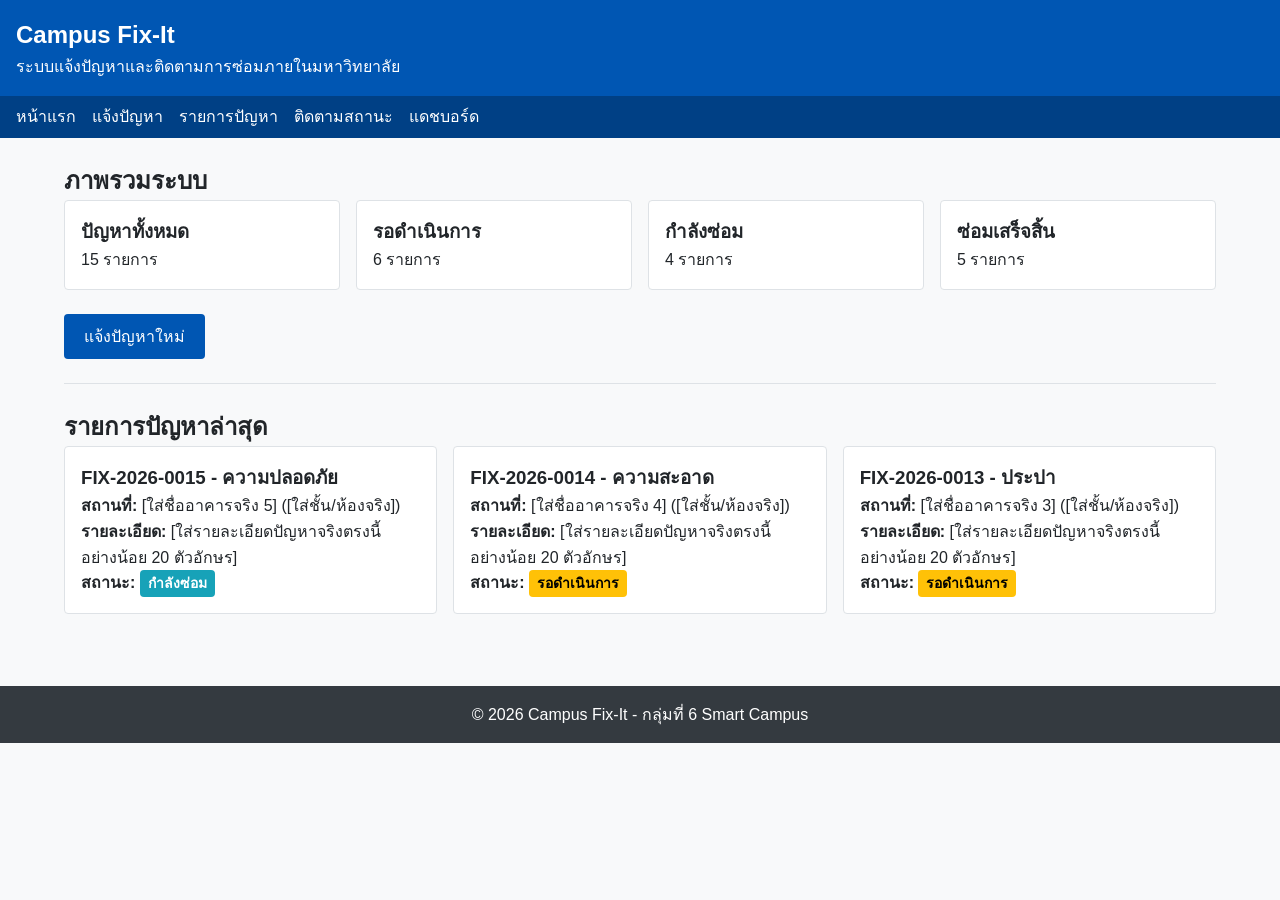
==== index.html @ 0b8896b3 "fix: remove Reporting & Tracking folder and adjust file structure" ====
<!DOCTYPE html>
<html lang="th">
<head>
  <meta charset="UTF-8">
  <meta name="viewport" content="width=device-width, initial-scale=1.0">
  <title>ระบบแจ้งปัญหาและติดตามการซ่อม - Campus Fix-It</title>
  <link rel="stylesheet" href="css/style.css">
</head>
<body>

  <header>
    <h1>Campus Fix-It</h1>
    <p>ระบบแจ้งปัญหาและติดตามการซ่อมภายในมหาวิทยาลัย</p>
  </header>

  <nav>
    <ul>
      <li><a href="index.html">หน้าแรก</a></li>
      <li><a href="report.html">แจ้งปัญหา</a></li>
      <li><a href="issues.html">รายการปัญหา</a></li>
      <li><a href="track.html">ติดตามสถานะ</a></li>
      <li><a href="dashboard.html">แดชบอร์ด</a></li>
    </ul>
  </nav>

  <main>
    <section>
      <h2>ภาพรวมระบบ</h2>
      <div class="grid-container">
        <div class="card">
          <h3>ปัญหาทั้งหมด</h3>
          <p id="total-issues-count">0</p>
        </div>
        <div class="card">
          <h3>รอดำเนินการ</h3>
          <p id="pending-issues-count">0</p>
        </div>
        <div class="card">
          <h3>กำลังซ่อม</h3>
          <p id="progress-issues-count">0</p>
        </div>
        <div class="card">
          <h3>ซ่อมเสร็จสิ้น</h3>
          <p id="done-issues-count">0</p>
        </div>
      </div>
      <div>
        <a href="report.html" class="btn-primary">แจ้งปัญหาใหม่</a>
      </div>
    </section>

    <hr style="margin: 24px 0; border: 0; border-top: 1px solid var(--border-color);">

    <section>
      <h2>รายการปัญหาล่าสุด</h2>
      <div id="latest-issues-list" class="grid-container">
        <!-- รายการปัญหาจะถูกโหลดเข้าด้วย JavaScript -->
      </div>
    </section>
  </main>

  <footer>
    <p>&copy; 2026 Campus Fix-It - กลุ่มที่ 6 Smart Campus</p>
  </footer>

  <script src="js/main.js"></script>
  <script>
    // ดึงข้อมูลและสร้าง UI หน้าแรก
    document.addEventListener('DOMContentLoaded', async function() {
      const issues = await getIssuesData();

      // สรุปสถิติ
      const total = issues.length;
      const pending = issues.filter(i => i.status === 'รอดำเนินการ').length;
      const progress = issues.filter(i => i.status === 'กำลังซ่อม').length;
      const done = issues.filter(i => i.status === 'เสร็จสิ้น').length;

      document.getElementById('total-issues-count').innerText = total + ' รายการ';
      document.getElementById('pending-issues-count').innerText = pending + ' รายการ';
      document.getElementById('progress-issues-count').innerText = progress + ' รายการ';
      document.getElementById('done-issues-count').innerText = done + ' รายการ';

      // แสดงปัญหา 3 รายการล่าสุด
      const latestList = document.getElementById('latest-issues-list');
      const sortedIssues = [...issues].sort((a, b) => new Date(b.reportedAt) - new Date(a.reportedAt));
      const top3 = sortedIssues.slice(0, 3);

      latestList.innerHTML = '';
      top3.forEach(issue => {
        const item = document.createElement('div');
        item.className = 'card';
        item.innerHTML = `
          <h3>${issue.id} - ${issue.category}</h3>
          <p><strong>สถานที่:</strong> ${issue.building} (${issue.room})</p>
          <p><strong>รายละเอียด:</strong> ${issue.detail}</p>
          <p><strong>สถานะ:</strong> <span class="status-tag ${getStatusClass(issue.status)}">${issue.status}</span></p>
        `;
        latestList.appendChild(item);
      });
    });
  </script>
</body>
</html>
---- css/style.css ----
/* กำหนดค่าตัวแปรหลักสำหรับทั้งระบบ */
:root {
  --primary-color: #0056b3;
  --secondary-color: #6c757d;
  --bg-color: #f8f9fa;
  --text-color: #212529;
  --white: #ffffff;
  --border-color: #dee2e6;
  --status-pending: #ffc107;
  --status-progress: #17a2b8;
  --status-done: #28a745;
  --font-main: Arial, sans-serif;
  --spacing-sm: 8px;
  --spacing-md: 16px;
  --spacing-lg: 24px;
}

* {
  box-sizing: border-box;
  margin: 0;
  padding: 0;
}

body {
  font-family: var(--font-main);
  background-color: var(--bg-color);
  color: var(--text-color);
  line-height: 1.6;
}

/* Layout Structure */
header {
  background-color: var(--primary-color);
  color: var(--white);
  padding: var(--spacing-md);
}

header h1 {
  font-size: 24px;
}

nav {
  background-color: #004085;
  padding: var(--spacing-sm) var(--spacing-md);
}

nav ul {
  list-style: none;
  display: flex;
  gap: var(--spacing-md);
}

nav a {
  color: var(--white);
  text-decoration: none;
  font-size: 16px;
}

nav a:hover,
nav a:focus-visible {
  text-decoration: underline;
  outline: 2px solid var(--white);
}

main {
  max-width: 1200px;
  margin: 0 auto;
  padding: var(--spacing-lg);
}

footer {
  background-color: #343a40;
  color: var(--white);
  text-align: center;
  padding: var(--spacing-md);
  margin-top: var(--spacing-lg);
}

/* Base Utility Classes */
.grid-container {
  display: grid;
  grid-template-columns: repeat(auto-fit, minmax(250px, 1fr));
  gap: var(--spacing-md);
  margin-bottom: var(--spacing-lg);
}

.card {
  background: var(--white);
  border: 1px solid var(--border-color);
  padding: var(--spacing-md);
  border-radius: 4px;
}

.btn-primary {
  display: inline-block;
  background-color: var(--primary-color);
  color: var(--white);
  padding: 10px 20px;
  text-decoration: none;
  border-radius: 4px;
  border: none;
  cursor: pointer;
}

.btn-primary:hover {
  background-color: #004085;
}

.status-tag {
  display: inline-block;
  padding: 2px 8px;
  border-radius: 4px;
  font-size: 14px;
  font-weight: bold;
}

.status-pending { background-color: var(--status-pending); color: #000; }
.status-progress { background-color: var(--status-progress); color: #fff; }
.status-done { background-color: var(--status-done); color: #fff; }
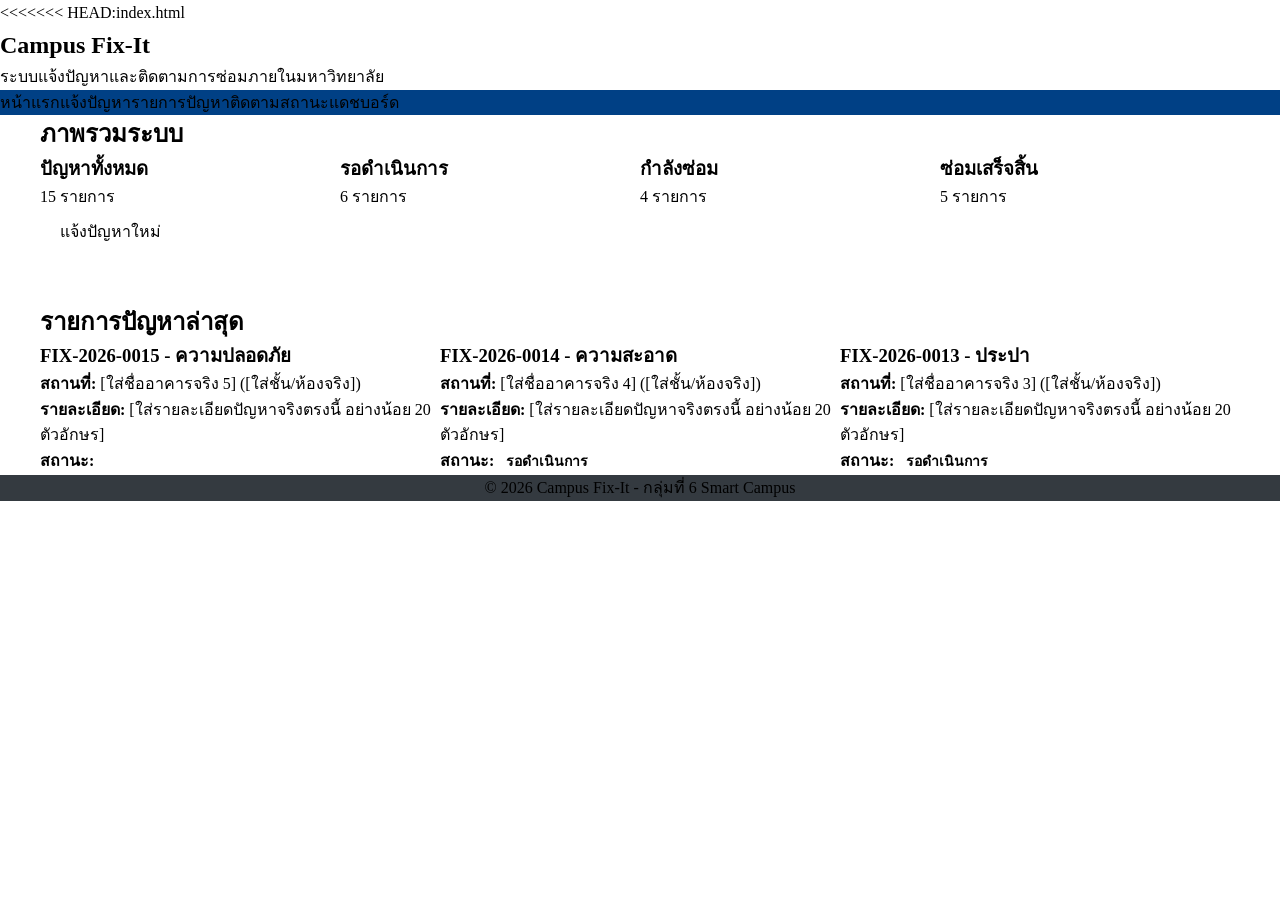
==== commit d41de1d3: "fix: resolve merge conflicts and update file paths" ====
--- a/index.html
+++ b/index.html
@@ -1,3 +1,4 @@
+<<<<<<< HEAD:index.html
 <!DOCTYPE html>
 <html lang="th">
 <head>
--- a/css/style.css
+++ b/css/style.css
@@ -1,3 +1,4 @@
+<<<<<<< HEAD:css/style.css
 /* กำหนดค่าตัวแปรหลักสำหรับทั้งระบบ */
 :root {
   --primary-color: #0056b3;
@@ -116,4 +117,131 @@
 
 .status-pending { background-color: var(--status-pending); color: #000; }
 .status-progress { background-color: var(--status-progress); color: #fff; }
+=======
+/* กำหนดค่าตัวแปรหลักสำหรับทั้งระบบ */
+:root {
+  --primary-color: #0056b3;
+  --secondary-color: #6c757d;
+  --bg-color: #f8f9fa;
+  --text-color: #212529;
+  --white: #ffffff;
+  --border-color: #dee2e6;
+  --status-pending: #ffc107;
+  --status-progress: #17a2b8;
+  --status-done: #28a745;
+  --font-main: Arial, sans-serif;
+  --spacing-sm: 8px;
+  --spacing-md: 16px;
+  --spacing-lg: 24px;
+}
+
+* {
+  box-sizing: border-box;
+  margin: 0;
+  padding: 0;
+}
+
+body {
+  font-family: var(--font-main);
+  background-color: var(--bg-color);
+  color: var(--text-color);
+  line-height: 1.6;
+}
+
+/* Layout Structure */
+header {
+  background-color: var(--primary-color);
+  color: var(--white);
+  padding: var(--spacing-md);
+}
+
+header h1 {
+  font-size: 24px;
+}
+
+nav {
+  background-color: #004085;
+  padding: var(--spacing-sm) var(--spacing-md);
+}
+
+nav ul {
+  list-style: none;
+  display: flex;
+  gap: var(--spacing-md);
+}
+
+nav a {
+  color: var(--white);
+  text-decoration: none;
+  font-size: 16px;
+}
+
+nav a:hover,
+nav a:focus-visible {
+  text-decoration: underline;
+  outline: 2px solid var(--white);
+}
+
+main {
+  max-width: 1200px;
+  margin: 0 auto;
+  padding: var(--spacing-lg);
+}
+
+footer {
+  background-color: #343a40;
+  color: var(--white);
+  text-align: center;
+  padding: var(--spacing-md);
+  margin-top: var(--spacing-lg);
+}
+
+/* Base Utility Classes */
+.grid-container {
+  display: grid;
+  grid-template-columns: repeat(auto-fit, minmax(250px, 1fr));
+  gap: var(--spacing-md);
+  margin-bottom: var(--spacing-lg);
+}
+
+.card {
+  background: var(--white);
+  border: 1px solid var(--border-color);
+  padding: var(--spacing-md);
+  border-radius: 4px;
+}
+
+.btn-primary {
+  display: inline-block;
+  background-color: var(--primary-color);
+  color: var(--white);
+  padding: 10px 20px;
+  text-decoration: none;
+  border-radius: 4px;
+  border: none;
+  cursor: pointer;
+}
+
+.btn-primary:hover {
+  background-color: #004085;
+}
+
+.status-tag {
+  display: inline-block;
+  padding: 2px 8px;
+  border-radius: 4px;
+  font-size: 14px;
+  font-weight: bold;
+}
+
+/* เส้นคั่นตกแต่ง (ทดแทน inline style) */
+.divider {
+  margin: 24px 0;
+  border: 0;
+  border-top: 1px solid var(--border-color);
+}
+
+.status-pending { background-color: var(--status-pending); color: #000; }
+.status-progress { background-color: var(--status-progress); color: #fff; }
+>>>>>>> 1bac75a3489a13c4c466551588de25ee67f4666c:Core System & Index/css/style.css
 .status-done { background-color: var(--status-done); color: #fff; }
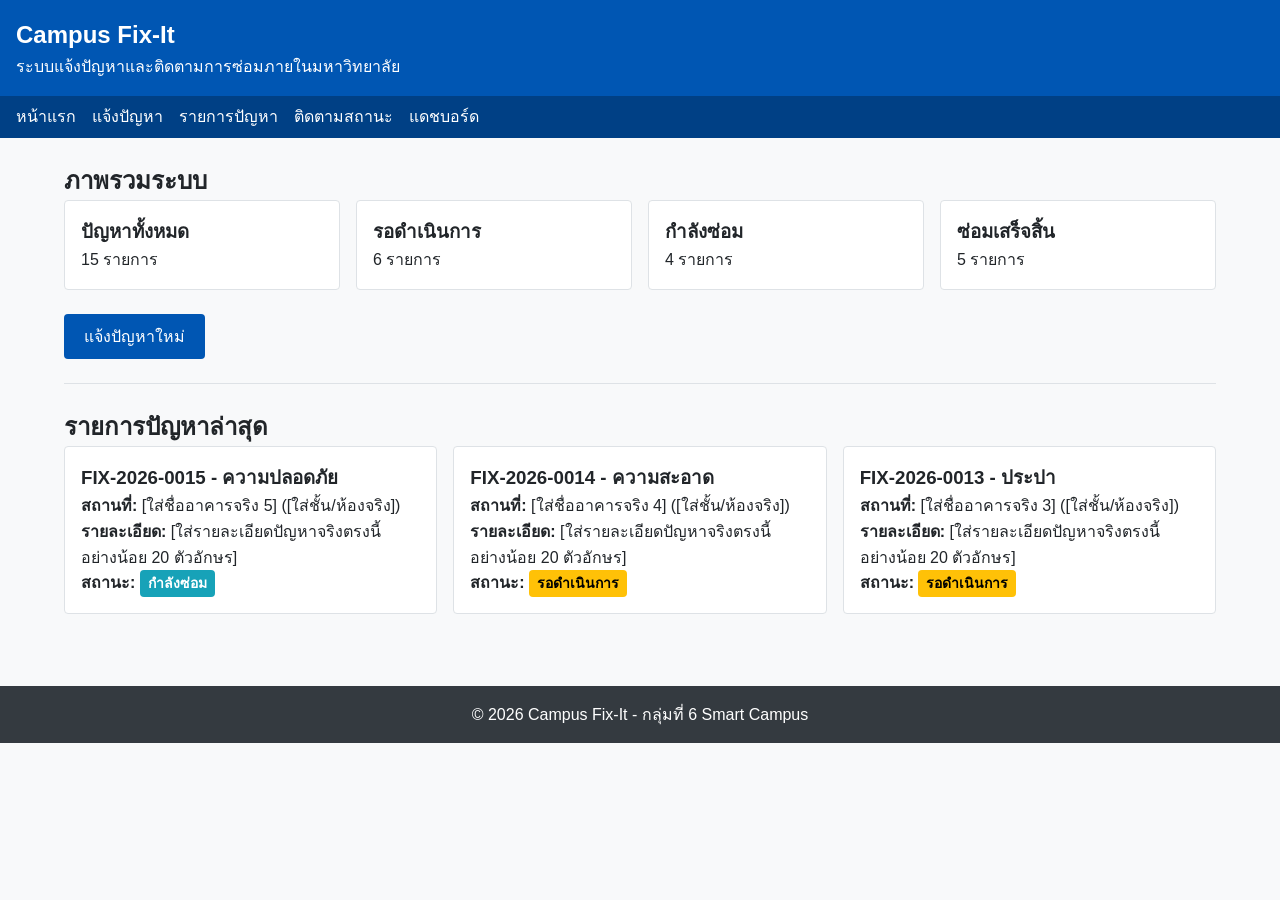
==== commit d7464ea6: "feat: update latest changes" ====
--- a/index.html
+++ b/index.html
@@ -1,4 +1,3 @@
-<<<<<<< HEAD:index.html
 <!DOCTYPE html>
 <html lang="th">
 <head>
@@ -50,7 +49,7 @@
       </div>
     </section>
 
-    <hr style="margin: 24px 0; border: 0; border-top: 1px solid var(--border-color);">
+    <hr class="divider">
 
     <section>
       <h2>รายการปัญหาล่าสุด</h2>
@@ -88,7 +87,8 @@
 
       latestList.innerHTML = '';
       top3.forEach(issue => {
-        const item = document.createElement('div');
+        // เปลี่ยนใช้ semantic element <article> ให้ตรงตามข้อกำหนด T1
+        const item = document.createElement('article');
         item.className = 'card';
         item.innerHTML = `
           <h3>${issue.id} - ${issue.category}</h3>
--- a/css/style.css
+++ b/css/style.css
@@ -1,4 +1,3 @@
-<<<<<<< HEAD:css/style.css
 /* กำหนดค่าตัวแปรหลักสำหรับทั้งระบบ */
 :root {
   --primary-color: #0056b3;
@@ -115,126 +114,6 @@
   font-weight: bold;
 }
 
-.status-pending { background-color: var(--status-pending); color: #000; }
-.status-progress { background-color: var(--status-progress); color: #fff; }
-=======
-/* กำหนดค่าตัวแปรหลักสำหรับทั้งระบบ */
-:root {
-  --primary-color: #0056b3;
-  --secondary-color: #6c757d;
-  --bg-color: #f8f9fa;
-  --text-color: #212529;
-  --white: #ffffff;
-  --border-color: #dee2e6;
-  --status-pending: #ffc107;
-  --status-progress: #17a2b8;
-  --status-done: #28a745;
-  --font-main: Arial, sans-serif;
-  --spacing-sm: 8px;
-  --spacing-md: 16px;
-  --spacing-lg: 24px;
-}
-
-* {
-  box-sizing: border-box;
-  margin: 0;
-  padding: 0;
-}
-
-body {
-  font-family: var(--font-main);
-  background-color: var(--bg-color);
-  color: var(--text-color);
-  line-height: 1.6;
-}
-
-/* Layout Structure */
-header {
-  background-color: var(--primary-color);
-  color: var(--white);
-  padding: var(--spacing-md);
-}
-
-header h1 {
-  font-size: 24px;
-}
-
-nav {
-  background-color: #004085;
-  padding: var(--spacing-sm) var(--spacing-md);
-}
-
-nav ul {
-  list-style: none;
-  display: flex;
-  gap: var(--spacing-md);
-}
-
-nav a {
-  color: var(--white);
-  text-decoration: none;
-  font-size: 16px;
-}
-
-nav a:hover,
-nav a:focus-visible {
-  text-decoration: underline;
-  outline: 2px solid var(--white);
-}
-
-main {
-  max-width: 1200px;
-  margin: 0 auto;
-  padding: var(--spacing-lg);
-}
-
-footer {
-  background-color: #343a40;
-  color: var(--white);
-  text-align: center;
-  padding: var(--spacing-md);
-  margin-top: var(--spacing-lg);
-}
-
-/* Base Utility Classes */
-.grid-container {
-  display: grid;
-  grid-template-columns: repeat(auto-fit, minmax(250px, 1fr));
-  gap: var(--spacing-md);
-  margin-bottom: var(--spacing-lg);
-}
-
-.card {
-  background: var(--white);
-  border: 1px solid var(--border-color);
-  padding: var(--spacing-md);
-  border-radius: 4px;
-}
-
-.btn-primary {
-  display: inline-block;
-  background-color: var(--primary-color);
-  color: var(--white);
-  padding: 10px 20px;
-  text-decoration: none;
-  border-radius: 4px;
-  border: none;
-  cursor: pointer;
-}
-
-.btn-primary:hover {
-  background-color: #004085;
-}
-
-.status-tag {
-  display: inline-block;
-  padding: 2px 8px;
-  border-radius: 4px;
-  font-size: 14px;
-  font-weight: bold;
-}
-
-/* เส้นคั่นตกแต่ง (ทดแทน inline style) */
 .divider {
   margin: 24px 0;
   border: 0;
@@ -243,5 +122,4 @@
 
 .status-pending { background-color: var(--status-pending); color: #000; }
 .status-progress { background-color: var(--status-progress); color: #fff; }
->>>>>>> 1bac75a3489a13c4c466551588de25ee67f4666c:Core System & Index/css/style.css
 .status-done { background-color: var(--status-done); color: #fff; }
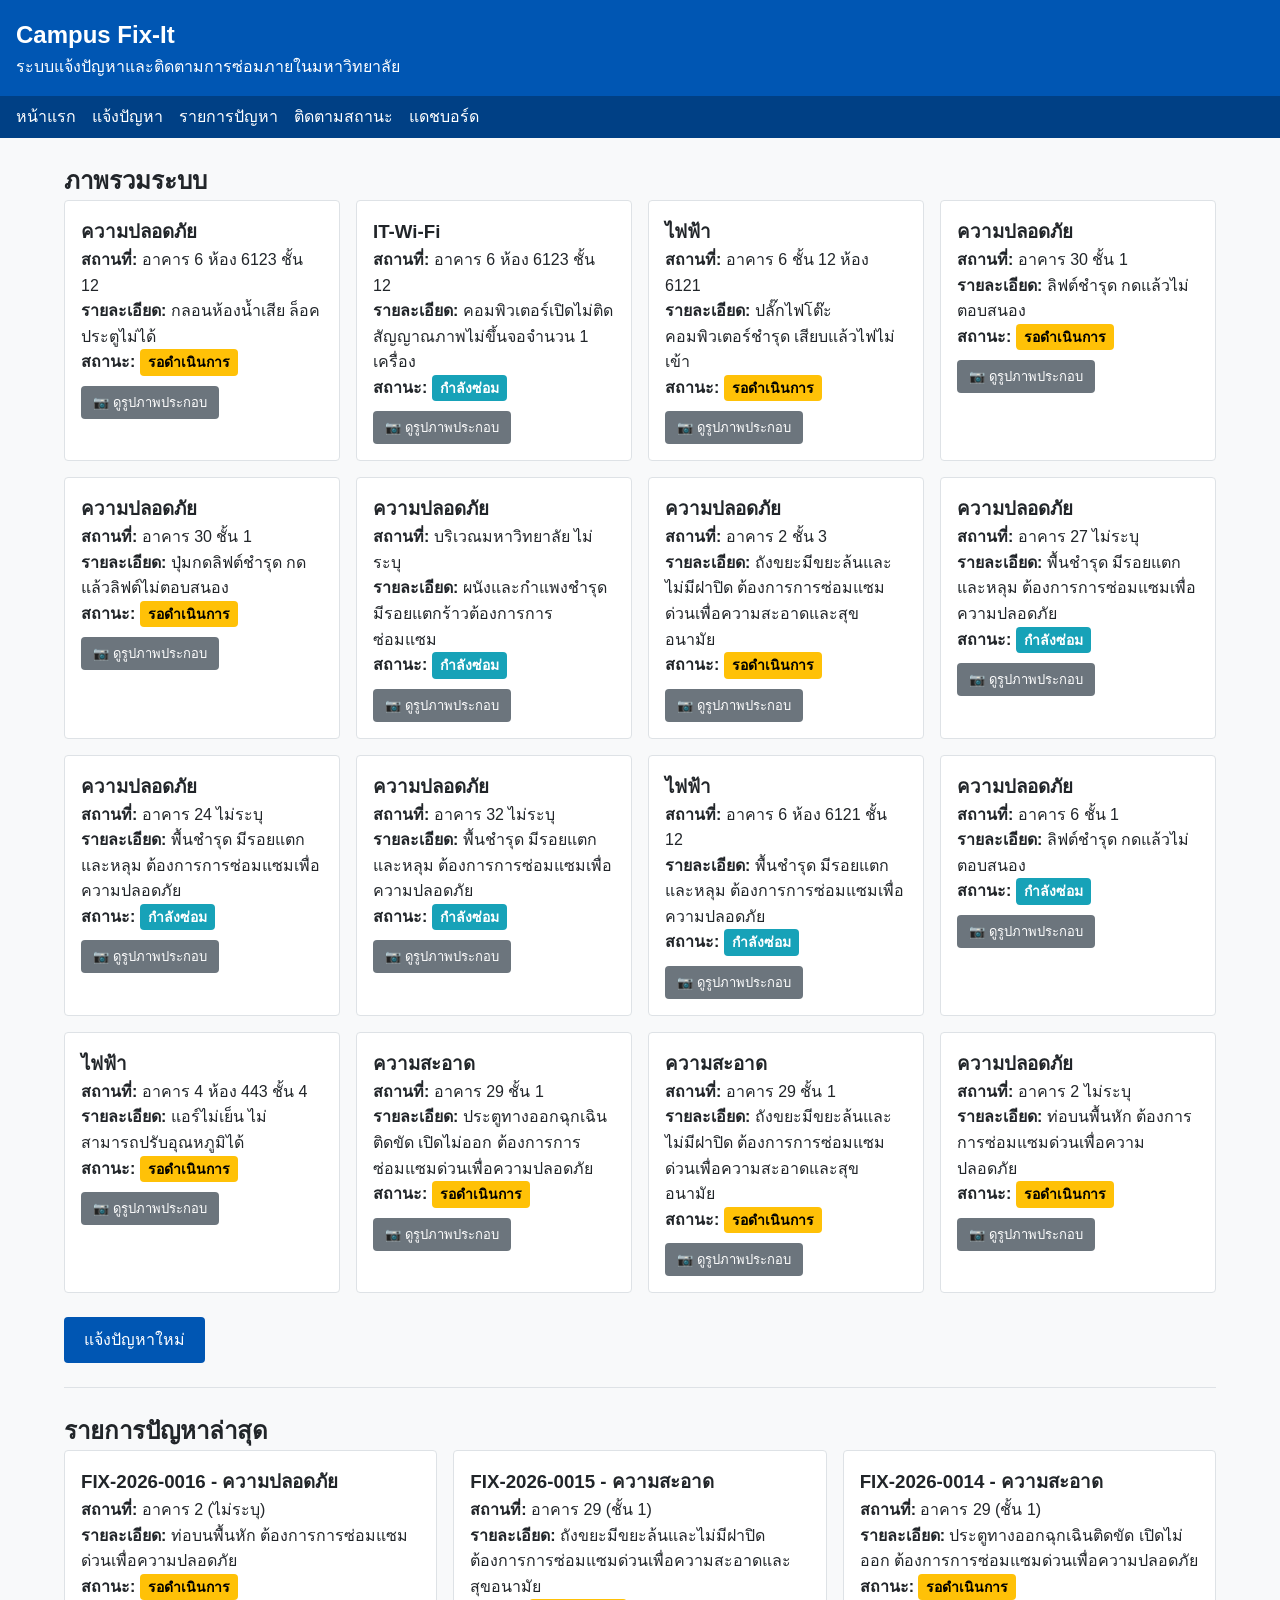
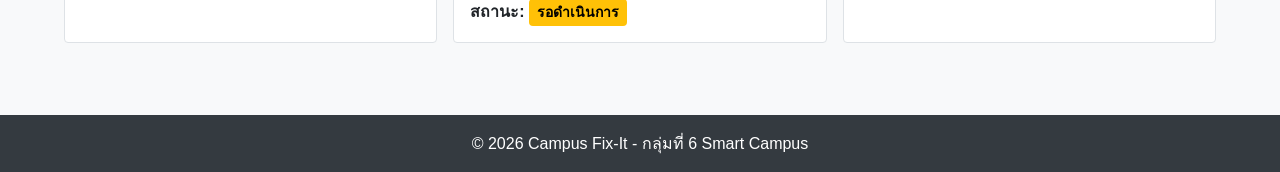
==== commit c7ed5cf3: "feat: edit index.html" ====
--- a/index.html
+++ b/index.html
@@ -75,10 +75,19 @@
       const progress = issues.filter(i => i.status === 'กำลังซ่อม').length;
       const done = issues.filter(i => i.status === 'เสร็จสิ้น').length;
 
-      document.getElementById('total-issues-count').innerText = total + ' รายการ';
-      document.getElementById('pending-issues-count').innerText = pending + ' รายการ';
-      document.getElementById('progress-issues-count').innerText = progress + ' รายการ';
-      document.getElementById('done-issues-count').innerText = done + ' รายการ';
+      // ใส่ if เพื่อเช็กก่อนว่ามี ID นี้ในหน้าเว็บหรือไม่ ป้องกัน Error
+      if (document.getElementById('total-issues-count')) {
+          document.getElementById('total-issues-count').innerText = total + ' รายการ';
+      }
+      if (document.getElementById('pending-issues-count')) {
+          document.getElementById('pending-issues-count').innerText = pending + ' รายการ';
+      }
+      if (document.getElementById('progress-issues-count')) {
+          document.getElementById('progress-issues-count').innerText = progress + ' รายการ';
+      }
+      if (document.getElementById('done-issues-count')) {
+          document.getElementById('done-issues-count').innerText = done + ' รายการ';
+      }
 
       // แสดงปัญหา 3 รายการล่าสุด
       const latestList = document.getElementById('latest-issues-list');
--- a/css/style.css
+++ b/css/style.css
@@ -122,4 +122,205 @@
 
 .status-pending { background-color: var(--status-pending); color: #000; }
 .status-progress { background-color: var(--status-progress); color: #fff; }
-.status-done { background-color: var(--status-done); color: #fff; }+.status-done { background-color: var(--status-done); color: #fff; }
+
+.form-group {
+  margin-bottom: 15px;
+}
+
+.form-group label {
+  display: block;
+  margin-bottom: 5px;
+  font-weight: bold;
+}
+
+.error-message {
+  color: red;
+  font-size: 0.85rem;
+  margin-top: 3px;
+  display: block;
+}
+
+/* ปุ่มกดดูรูปภาพ */
+.btn-view-image {
+  margin-top: 12px;
+  background-color: var(--secondary-color);
+  color: var(--white);
+  border: none;
+  padding: 6px 12px;
+  border-radius: 4px;
+  cursor: pointer;
+  font-size: 14px;
+  transition: background-color 0.2s;
+}
+
+.btn-view-image:hover,
+.btn-view-image:focus-visible {
+  background-color: #5a6268;
+  outline: 2px solid var(--primary-color);
+}
+
+/* Modal Popup แสดงรูปภาพ */
+.modal-overlay {
+  display: none;
+  position: fixed;
+  top: 0;
+  left: 0;
+  width: 100%;
+  height: 100%;
+  background-color: rgba(0, 0, 0, 0.7);
+  z-index: 1000;
+  justify-content: center;
+  align-items: center;
+}
+
+.modal-overlay.active {
+  display: flex;
+}
+
+.modal-content {
+  background-color: var(--white);
+  padding: 20px;
+  border-radius: 8px;
+  max-width: 90%;
+  max-height: 90%;
+  position: relative;
+  text-align: center;
+}
+
+.modal-content img {
+  max-width: 100%;
+  max-height: 70vh;
+  border-radius: 4px;
+  margin-top: 10px;
+  object-fit: contain;
+}
+
+.modal-close {
+  position: absolute;
+  top: 10px;
+  right: 15px;
+  font-size: 24px;
+  font-weight: bold;
+  cursor: pointer;
+  color: #333;
+}
+
+/* สไตล์ป๊อบอัพแสดงรูปภาพ Modal */
+.modal-overlay {
+  display: none;
+  position: fixed;
+  top: 0;
+  left: 0;
+  width: 100%;
+  height: 100%;
+  background-color: rgba(0, 0, 0, 0.75);
+  z-index: 9999;
+  justify-content: center;
+  align-items: center;
+  padding: 20px;
+}
+
+.modal-overlay.active {
+  display: flex;
+}
+
+.modal-content {
+  background-color: #ffffff;
+  padding: 20px;
+  border-radius: 8px;
+  max-width: 600px;
+  width: 100%;
+  position: relative;
+  text-align: center;
+  box-shadow: 0 4px 15px rgba(0,0,0,0.3);
+}
+
+.modal-close {
+  position: absolute;
+  top: 8px;
+  right: 15px;
+  font-size: 28px;
+  font-weight: bold;
+  cursor: pointer;
+  color: #555;
+}
+
+.modal-close:hover {
+  color: #000;
+}
+
+.btn-view-image {
+  margin-top: 10px;
+  background-color: #6c757d;
+  color: #ffffff;
+  border: none;
+  padding: 6px 12px;
+  border-radius: 4px;
+  cursor: pointer;
+  font-size: 13px;
+}
+
+.btn-view-image:hover {
+  background-color: #5a6268;
+}
+
+/* ==========================================
+   Dashboard F6 CSS Bar Chart (ไม่ใช้ Library)
+   ========================================== */
+.chart-container {
+  background-color: var(--white);
+  border: 1px solid var(--border-color);
+  border-radius: 8px;
+  padding: var(--spacing-md);
+  margin-bottom: 24px;
+}
+.bar-item { margin-bottom: 16px; }
+.bar-header {
+  display: flex;
+  justify-content: space-between;
+  margin-bottom: 4px;
+  font-weight: bold;
+}
+.bar-track {
+  background-color: #e9ecef;
+  height: 24px;
+  border-radius: 4px;
+  overflow: hidden;
+  position: relative;
+}
+.bar-fill {
+  height: 100%;
+  transition: width 0.5s ease-in-out;
+  display: flex;
+  align-items: center;
+  justify-content: flex-end;
+  padding-right: 8px;
+  color: #fff;
+  font-size: 12px;
+  font-weight: bold;
+}
+.bar-fill-pending { background-color: var(--status-pending); color: #000; }
+.bar-fill-progress { background-color: var(--status-progress); }
+.bar-fill-done { background-color: var(--status-done); }
+.bar-fill-category { background-color: var(--primary-color); }
+
+.summary-grid {
+  display: grid;
+  grid-template-columns: repeat(auto-fit, minmax(200px, 1fr));
+  gap: 16px;
+  margin-bottom: 24px;
+}
+.summary-card {
+  background: var(--white);
+  border: 1px solid var(--border-color);
+  border-radius: 8px;
+  padding: 16px;
+  text-align: center;
+}
+.summary-number {
+  font-size: 32px;
+  font-weight: bold;
+  color: var(--primary-color);
+  margin-top: 8px;
+}
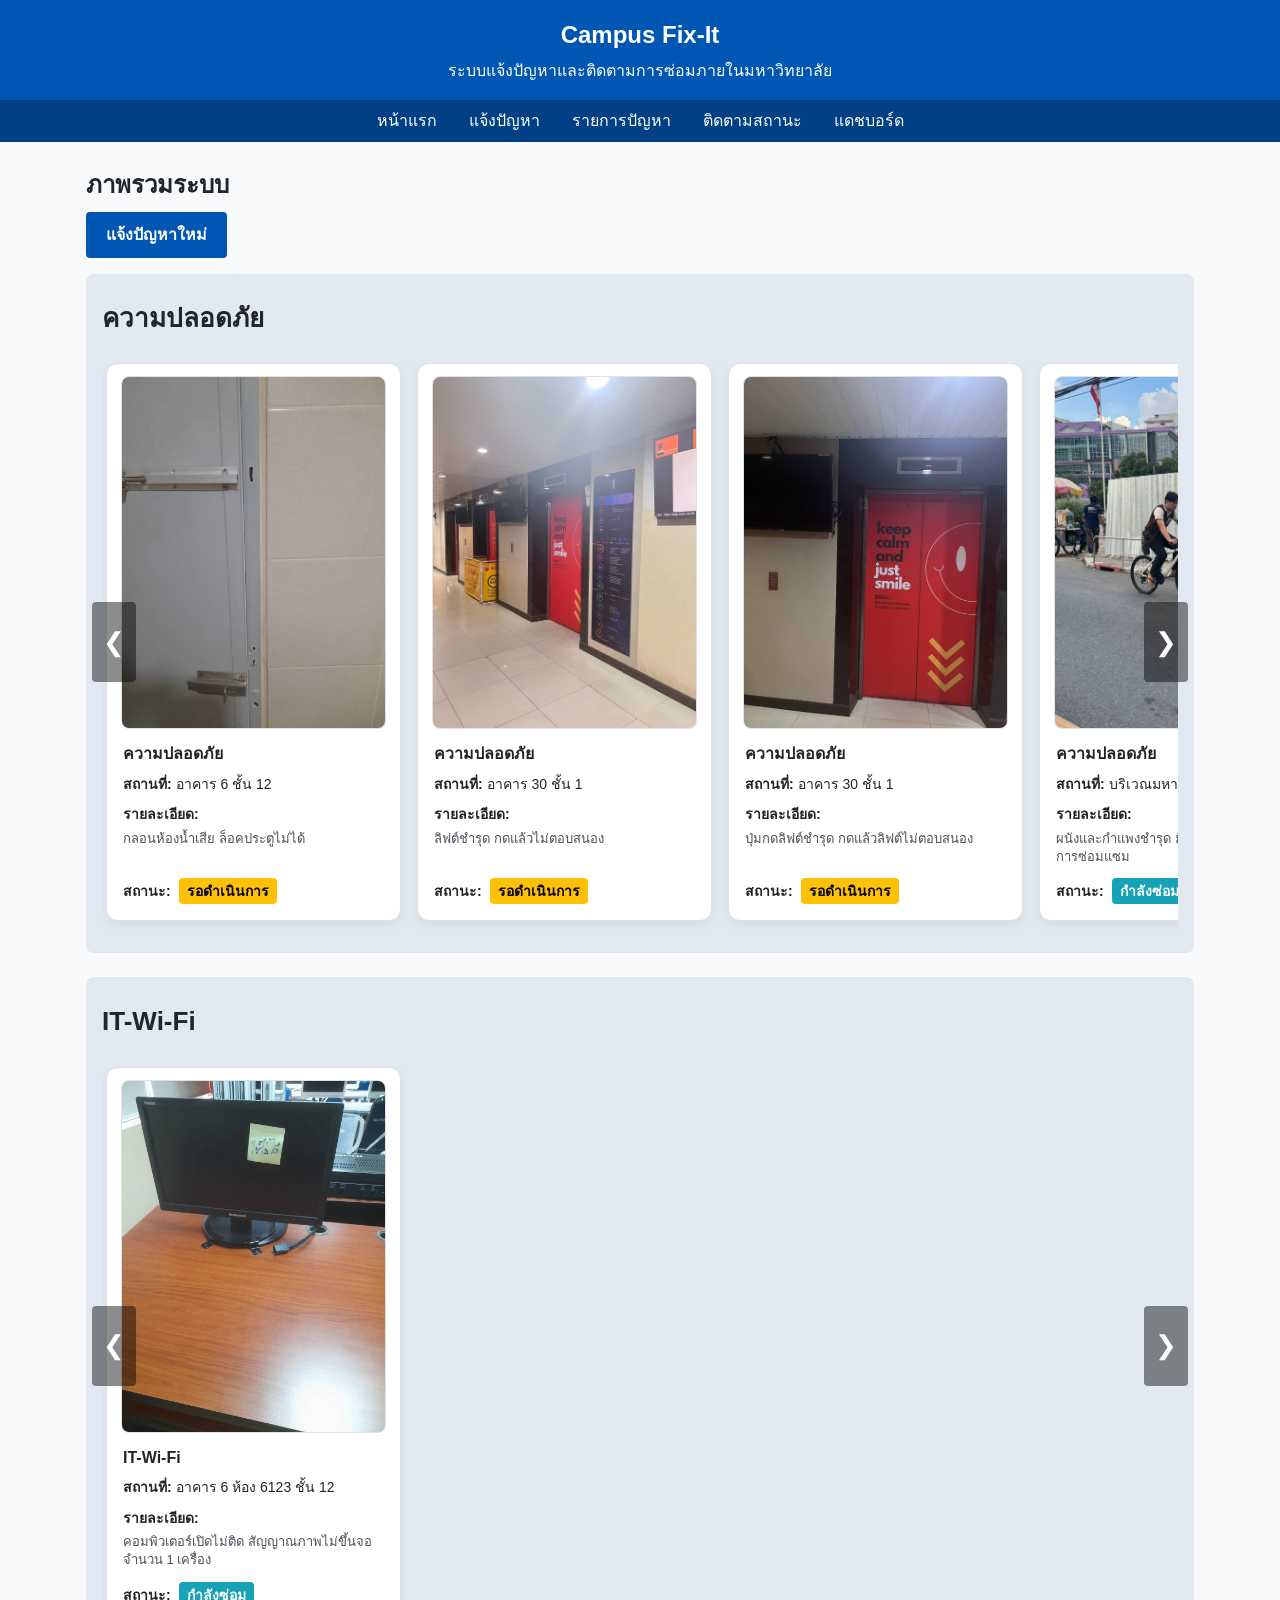
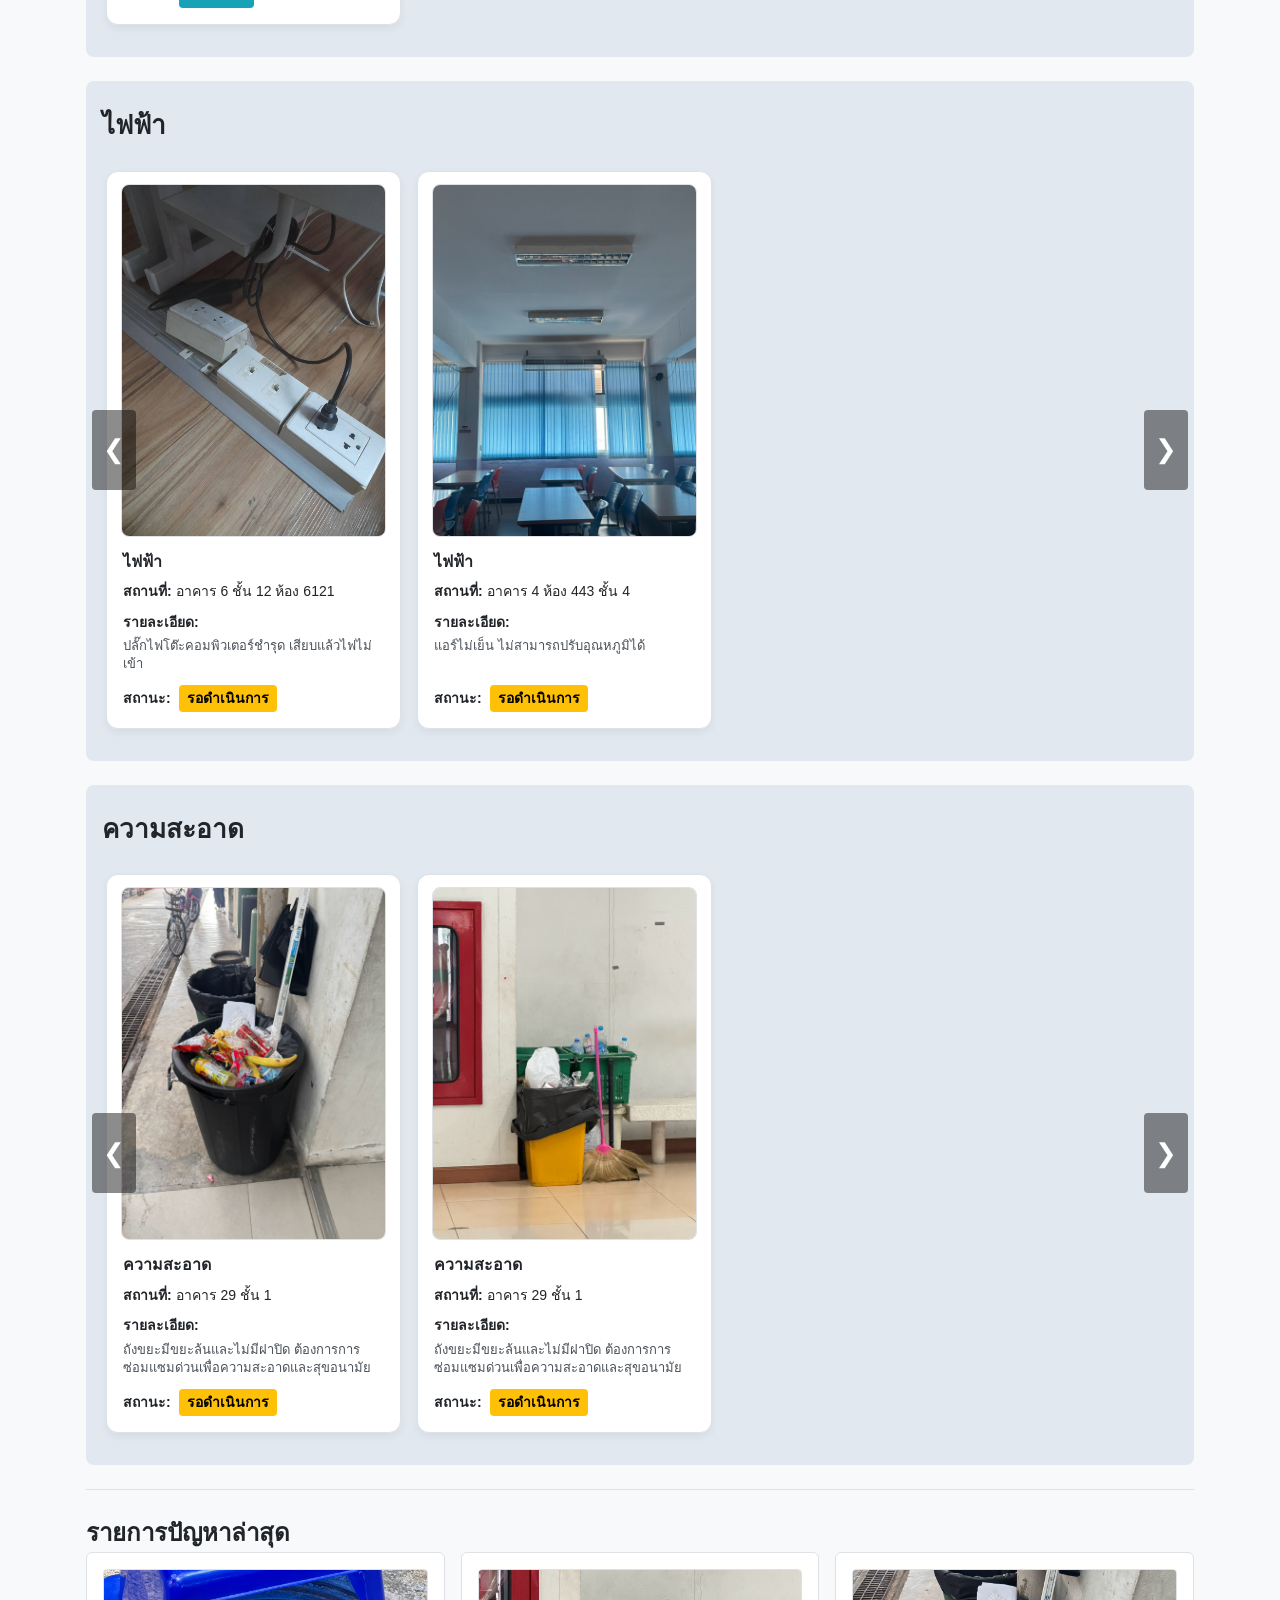
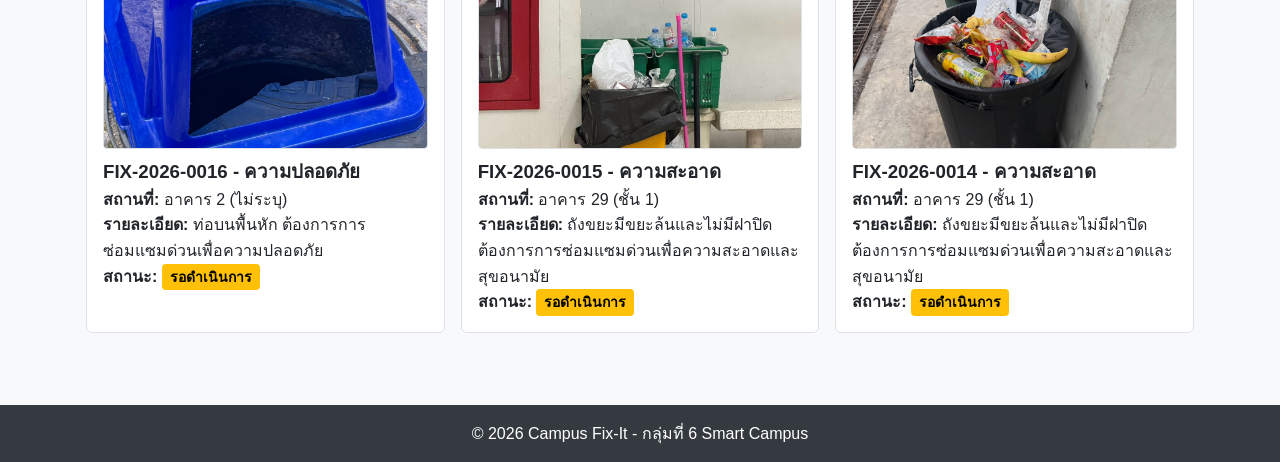
==== commit 0cfe5f7c: "feat: Carousel" ====
--- a/index.html
+++ b/index.html
@@ -8,14 +8,15 @@
 </head>
 <body>
 
+  <!-- Header & Nav Standard (T1 Semantic HTML) -->
   <header>
     <h1>Campus Fix-It</h1>
     <p>ระบบแจ้งปัญหาและติดตามการซ่อมภายในมหาวิทยาลัย</p>
   </header>
 
-  <nav>
+  <nav aria-label="เมนูหลัก">
     <ul>
-      <li><a href="index.html">หน้าแรก</a></li>
+      <li><a href="index.html" aria-current="page">หน้าแรก</a></li>
       <li><a href="report.html">แจ้งปัญหา</a></li>
       <li><a href="issues.html">รายการปัญหา</a></li>
       <li><a href="track.html">ติดตามสถานะ</a></li>
@@ -24,37 +25,24 @@
   </nav>
 
   <main>
-    <section>
-      <h2>ภาพรวมระบบ</h2>
-      <div class="grid-container">
-        <div class="card">
-          <h3>ปัญหาทั้งหมด</h3>
-          <p id="total-issues-count">0</p>
-        </div>
-        <div class="card">
-          <h3>รอดำเนินการ</h3>
-          <p id="pending-issues-count">0</p>
-        </div>
-        <div class="card">
-          <h3>กำลังซ่อม</h3>
-          <p id="progress-issues-count">0</p>
-        </div>
-        <div class="card">
-          <h3>ซ่อมเสร็จสิ้น</h3>
-          <p id="done-issues-count">0</p>
-        </div>
-      </div>
-      <div>
+    <section aria-labelledby="overview-heading">
+      <h2 id="overview-heading">ภาพรวมระบบ</h2>
+      <div class="overview-action">
         <a href="report.html" class="btn-primary">แจ้งปัญหาใหม่</a>
       </div>
     </section>
 
+    <!-- Carousel แยกตามหมวดหมู่ปัญหา -->
+    <section id="category-carousel-section" aria-label="รายการปัญหาแยกตามหมวดหมู่">
+      <!-- JavaScript จะสร้าง Carousel แต่ละหมวดหมู่มาใส่ที่นี่ -->
+    </section>
+
     <hr class="divider">
 
-    <section>
-      <h2>รายการปัญหาล่าสุด</h2>
+    <section aria-labelledby="latest-heading">
+      <h2 id="latest-heading">รายการปัญหาล่าสุด</h2>
       <div id="latest-issues-list" class="grid-container">
-        <!-- รายการปัญหาจะถูกโหลดเข้าด้วย JavaScript -->
+        <!-- รายการปัญหาล่าสุดจะถูกโหลดเข้าด้วย JavaScript -->
       </div>
     </section>
   </main>
@@ -65,48 +53,125 @@
 
   <script src="js/main.js"></script>
   <script>
-    // ดึงข้อมูลและสร้าง UI หน้าแรก
     document.addEventListener('DOMContentLoaded', async function() {
+      // ดึงข้อมูลปัญหาทั้งหมดผ่าน ฟังก์ชันกลาง
       const issues = await getIssuesData();
 
-      // สรุปสถิติ
-      const total = issues.length;
-      const pending = issues.filter(i => i.status === 'รอดำเนินการ').length;
-      const progress = issues.filter(i => i.status === 'กำลังซ่อม').length;
-      const done = issues.filter(i => i.status === 'เสร็จสิ้น').length;
+      // -------------------------------------------------------------
+      // 1. สร้าง Carousel แยกตามหมวดหมู่ (Category Carousel)
+      // -------------------------------------------------------------
+      const carouselSection = document.getElementById('category-carousel-section');
+      if (carouselSection) {
+        carouselSection.innerHTML = '';
 
-      // ใส่ if เพื่อเช็กก่อนว่ามี ID นี้ในหน้าเว็บหรือไม่ ป้องกัน Error
-      if (document.getElementById('total-issues-count')) {
-          document.getElementById('total-issues-count').innerText = total + ' รายการ';
-      }
-      if (document.getElementById('pending-issues-count')) {
-          document.getElementById('pending-issues-count').innerText = pending + ' รายการ';
-      }
-      if (document.getElementById('progress-issues-count')) {
-          document.getElementById('progress-issues-count').innerText = progress + ' รายการ';
-      }
-      if (document.getElementById('done-issues-count')) {
-          document.getElementById('done-issues-count').innerText = done + ' รายการ';
+        // ดึงหมวดหมู่ทั้งหมดที่มีในข้อมูลแบบไม่ซ้ำกัน
+        const categories = [...new Set(issues.map(i => i.category))];
+
+        categories.forEach(cat => {
+          const catIssues = issues.filter(i => i.category === cat);
+          if (catIssues.length === 0) return;
+
+          // สร้างกล่องบล็อกของแต่ละหมวดหมู่
+          const catBlock = document.createElement('div');
+          catBlock.className = 'carousel-category-block';
+
+          // ชื่อหมวดหมู่ (h3)
+          const title = document.createElement('h3');
+          title.className = 'carousel-category-title';
+          title.textContent = cat;
+          catBlock.appendChild(title);
+
+          const wrapper = document.createElement('div');
+          wrapper.className = 'carousel-wrapper';
+
+          // ปุ่มเลื่อนซ้าย
+          const prevBtn = document.createElement('button');
+          prevBtn.className = 'carousel-btn prev-btn';
+          prevBtn.type = 'button';
+          prevBtn.setAttribute('aria-label', `เลื่อนซ้ายหมวด ${cat}`);
+          prevBtn.innerHTML = '&#10094;';
+
+          // ปุ่มเลื่อนขวา
+          const nextBtn = document.createElement('button');
+          nextBtn.className = 'carousel-btn next-btn';
+          nextBtn.type = 'button';
+          nextBtn.setAttribute('aria-label', `เลื่อนขวาหมวด ${cat}`);
+          nextBtn.innerHTML = '&#10095;';
+
+          // แทร็กสำหรับใส่การ์ดปัญหา
+          const track = document.createElement('div');
+          track.className = 'carousel-track';
+
+          catIssues.forEach(issue => {
+            const card = document.createElement('article');
+            card.className = 'carousel-card';
+            
+            // ตรวจสอบชื่อ Field รูปภาพให้รองรับทั้ง imageUrl และ image
+            const imgPath = issue.imageUrl || issue.image || 'images/default.jpg';
+
+            card.innerHTML = `
+              <div class="carousel-img-container">
+                <img src="${imgPath}" alt="ภาพประกอบปัญหา ${issue.category} ณ ${issue.building}" class="carousel-img">
+              </div>
+              <div class="carousel-card-body">
+                <h4 class="card-category-name">${issue.category}</h4>
+                <p><strong>สถานที่:</strong> ${issue.building} ${issue.room ? issue.room : ''}</p>
+                <p class="card-detail-label"><strong>รายละเอียด:</strong></p>
+                <p class="card-detail-text">${issue.detail}</p>
+                <p class="card-status-line">
+                  <strong>สถานะ:</strong> 
+                  <span class="status-tag ${getStatusClass(issue.status)}">${issue.status}</span>
+                </p>
+              </div>
+            `;
+            track.appendChild(card);
+          });
+
+          // ควบคุมการเลื่อนซ้าย-ขวาด้วย Vanilla JS (เกณฑ์ T6 & T9)
+          prevBtn.addEventListener('click', () => {
+            track.scrollBy({ left: -310, behavior: 'smooth' });
+          });
+
+          nextBtn.addEventListener('click', () => {
+            track.scrollBy({ left: 310, behavior: 'smooth' });
+          });
+
+          wrapper.appendChild(prevBtn);
+          wrapper.appendChild(track);
+          wrapper.appendChild(nextBtn);
+          catBlock.appendChild(wrapper);
+
+          carouselSection.appendChild(catBlock);
+        });
       }
 
-      // แสดงปัญหา 3 รายการล่าสุด
+      // -------------------------------------------------------------
+      // 2. แสดงปัญหา 3 รายการล่าสุดด้านล่าง
+      // -------------------------------------------------------------
       const latestList = document.getElementById('latest-issues-list');
-      const sortedIssues = [...issues].sort((a, b) => new Date(b.reportedAt) - new Date(a.reportedAt));
-      const top3 = sortedIssues.slice(0, 3);
+      if (latestList) {
+        const sortedIssues = [...issues].sort((a, b) => new Date(b.reportedAt) - new Date(a.reportedAt));
+        const top3 = sortedIssues.slice(0, 3);
 
-      latestList.innerHTML = '';
-      top3.forEach(issue => {
-        // เปลี่ยนใช้ semantic element <article> ให้ตรงตามข้อกำหนด T1
-        const item = document.createElement('article');
-        item.className = 'card';
-        item.innerHTML = `
-          <h3>${issue.id} - ${issue.category}</h3>
-          <p><strong>สถานที่:</strong> ${issue.building} (${issue.room})</p>
-          <p><strong>รายละเอียด:</strong> ${issue.detail}</p>
-          <p><strong>สถานะ:</strong> <span class="status-tag ${getStatusClass(issue.status)}">${issue.status}</span></p>
-        `;
-        latestList.appendChild(item);
-      });
+        latestList.innerHTML = '';
+        top3.forEach(issue => {
+          const item = document.createElement('article');
+          item.className = 'card';
+          const imgPath = issue.imageUrl || issue.image;
+          const imgHtml = imgPath 
+            ? `<img src="${imgPath}" alt="ภาพประกอบปัญหา ${issue.id}" class="issue-img">`
+            : '';
+
+          item.innerHTML = `
+            ${imgHtml}
+            <h3>${issue.id} - ${issue.category}</h3>
+            <p><strong>สถานที่:</strong> ${issue.building} (${issue.room})</p>
+            <p><strong>รายละเอียด:</strong> ${issue.detail}</p>
+            <p><strong>สถานะ:</strong> <span class="status-tag ${getStatusClass(issue.status)}">${issue.status}</span></p>
+          `;
+          latestList.appendChild(item);
+        });
+      }
     });
   </script>
 </body>
--- a/css/style.css
+++ b/css/style.css
@@ -1,14 +1,20 @@
-/* กำหนดค่าตัวแปรหลักสำหรับทั้งระบบ */
+/* ==========================================
+   1. CSS Custom Properties (ตัวแปรหลักสำหรับทั้งระบบ)
+   ========================================== */
 :root {
   --primary-color: #0056b3;
+  --primary-hover: #004085;
   --secondary-color: #6c757d;
   --bg-color: #f8f9fa;
   --text-color: #212529;
   --white: #ffffff;
   --border-color: #dee2e6;
+  
+  /* สีสถานะ */
   --status-pending: #ffc107;
   --status-progress: #17a2b8;
   --status-done: #28a745;
+  
   --font-main: Arial, sans-serif;
   --spacing-sm: 8px;
   --spacing-md: 16px;
@@ -26,46 +32,61 @@
   background-color: var(--bg-color);
   color: var(--text-color);
   line-height: 1.6;
-}
-
-/* Layout Structure */
+  display: flex;
+  flex-direction: column;
+  min-height: 100vh;
+}
+
+/* ==========================================
+   2. Layout Structure (Header, Nav, Main, Footer)
+   ========================================== */
 header {
   background-color: var(--primary-color);
   color: var(--white);
   padding: var(--spacing-md);
+  text-align: center;
 }
 
 header h1 {
   font-size: 24px;
+  margin-bottom: 4px;
 }
 
 nav {
-  background-color: #004085;
+  background-color: var(--primary-hover);
   padding: var(--spacing-sm) var(--spacing-md);
 }
 
 nav ul {
   list-style: none;
   display: flex;
+  justify-content: center;
   gap: var(--spacing-md);
+  flex-wrap: wrap;
 }
 
 nav a {
   color: var(--white);
   text-decoration: none;
   font-size: 16px;
+  padding: 4px 8px;
+  border-radius: 4px;
+  transition: background-color 0.2s ease;
 }
 
 nav a:hover,
 nav a:focus-visible {
   text-decoration: underline;
+  background-color: rgba(255, 255, 255, 0.15);
   outline: 2px solid var(--white);
 }
 
 main {
-  max-width: 1200px;
+  max-width: 1000px;
   margin: 0 auto;
-  padding: var(--spacing-lg);
+  padding: var(--spacing-lg) var(--spacing-md);
+  flex: 1;
+  width: 100%;
 }
 
 footer {
@@ -76,7 +97,14 @@
   margin-top: var(--spacing-lg);
 }
 
-/* Base Utility Classes */
+.overview-action {
+  margin-top: var(--spacing-sm);
+  margin-bottom: var(--spacing-md);
+}
+
+/* ==========================================
+   3. Base Utility Classes & Common Components
+   ========================================== */
 .grid-container {
   display: grid;
   grid-template-columns: repeat(auto-fit, minmax(250px, 1fr));
@@ -88,10 +116,11 @@
   background: var(--white);
   border: 1px solid var(--border-color);
   padding: var(--spacing-md);
-  border-radius: 4px;
-}
-
-.btn-primary {
+  border-radius: 6px;
+}
+
+.btn-primary,
+button[type="submit"] {
   display: inline-block;
   background-color: var(--primary-color);
   color: var(--white);
@@ -100,10 +129,45 @@
   border-radius: 4px;
   border: none;
   cursor: pointer;
-}
-
-.btn-primary:hover {
-  background-color: #004085;
+  font-size: 16px;
+  font-weight: bold;
+  transition: background-color 0.2s ease;
+}
+
+.btn-primary:hover,
+button[type="submit"]:hover {
+  background-color: var(--primary-hover);
+}
+
+button[type="reset"].btn-secondary,
+.btn-secondary {
+  background-color: var(--secondary-color);
+  color: var(--white);
+  padding: 10px 16px;
+  height: 42px;
+  border: none;
+  border-radius: 4px;
+  cursor: pointer;
+  font-size: 14px;
+  font-weight: bold;
+  transition: background-color 0.2s ease;
+  white-space: nowrap;
+}
+
+button[type="reset"].btn-secondary:hover,
+.btn-secondary:hover {
+  background-color: #5a6268;
+}
+
+/* รูปภาพในรายการปัญหาทั่วไป */
+.issue-img {
+  width: 100%;
+  height: 180px;
+  object-fit: cover;
+  border-radius: 4px;
+  margin-bottom: var(--spacing-sm);
+  border: 1px solid var(--border-color);
+  display: block;
 }
 
 .status-tag {
@@ -113,6 +177,10 @@
   font-size: 14px;
   font-weight: bold;
 }
+
+.status-pending { background-color: var(--status-pending); color: #000; }
+.status-progress { background-color: var(--status-progress); color: #fff; }
+.status-done { background-color: var(--status-done); color: #fff; }
 
 .divider {
   margin: 24px 0;
@@ -120,93 +188,303 @@
   border-top: 1px solid var(--border-color);
 }
 
-.status-pending { background-color: var(--status-pending); color: #000; }
-.status-progress { background-color: var(--status-progress); color: #fff; }
-.status-done { background-color: var(--status-done); color: #fff; }
-
-.form-group {
-  margin-bottom: 15px;
-}
-
-.form-group label {
+.muted {
+  color: var(--secondary-color);
+  font-size: 14px;
   display: block;
-  margin-bottom: 5px;
-  font-weight: bold;
-}
-
-.error-message {
-  color: red;
-  font-size: 0.85rem;
-  margin-top: 3px;
+  margin-top: 4px;
+}
+
+/* ==========================================
+   4. Category Carousel Styles (สำหรับ index.html)
+   ========================================== */
+.carousel-category-block {
+  background-color: #e2e8f0;
+  border-radius: 8px;
+  padding: var(--spacing-lg) var(--spacing-md);
+  margin-bottom: var(--spacing-lg);
+}
+
+.carousel-category-title {
+  font-size: 26px;
+  font-weight: bold;
+  margin-bottom: var(--spacing-md);
+  color: var(--text-color);
+}
+
+.carousel-wrapper {
+  position: relative;
+  display: flex;
+  align-items: center;
+}
+
+.carousel-track {
+  display: flex;
+  gap: var(--spacing-md);
+  overflow-x: auto;
+  scroll-behavior: smooth;
+  padding: 8px 4px;
+  scrollbar-width: none; /* ซ่อน Scrollbar ใน Firefox */
+}
+
+.carousel-track::-webkit-scrollbar {
+  display: none; /* ซ่อน Scrollbar ใน Chrome / Safari */
+}
+
+.carousel-card {
+  background-color: var(--white);
+  border-radius: 12px;
+  border: 1px solid var(--border-color);
+  width: 295px;
+  flex-shrink: 0;
+  box-shadow: 0 4px 10px rgba(0, 0, 0, 0.05);
+  overflow: hidden;
+  display: flex;
+  flex-direction: column;
+}
+
+.carousel-img-container {
+  padding: 12px 12px 0 12px;
+  display: flex;
+  justify-content: center;
+}
+
+/* กำหนดขนาดรูปภาพตามที่ระบุ: W: 265px, H: 353px */
+.carousel-img {
+  width: 265px;
+  height: 353px;
+  object-fit: cover;
+  border-radius: 8px;
   display: block;
-}
-
-/* ปุ่มกดดูรูปภาพ */
-.btn-view-image {
-  margin-top: 12px;
-  background-color: var(--secondary-color);
+  border: 1px solid var(--border-color);
+}
+
+.carousel-card-body {
+  padding: 12px 16px 16px 16px;
+  font-size: 14px;
+  display: flex;
+  flex-direction: column;
+  gap: 4px;
+  flex: 1;
+}
+
+.card-category-name {
+  font-size: 16px;
+  font-weight: bold;
+  margin-bottom: 2px;
+}
+
+.card-detail-label {
+  margin-top: 4px;
+}
+
+.card-detail-text {
+  color: #495057;
+  font-size: 13px;
+  line-height: 1.4;
+  margin-bottom: 8px;
+}
+
+.card-status-line {
+  margin-top: auto;
+  display: flex;
+  align-items: center;
+  gap: 8px;
+}
+
+/* ปุ่มเลื่อน Carousel ซ้าย-ขวา */
+.carousel-btn {
+  position: absolute;
+  top: 50%;
+  transform: translateY(-50%);
+  background-color: rgba(0, 0, 0, 0.45);
   color: var(--white);
   border: none;
-  padding: 6px 12px;
-  border-radius: 4px;
+  width: 44px;
+  height: 80px;
+  font-size: 26px;
   cursor: pointer;
+  z-index: 10;
+  border-radius: 4px;
+  transition: background-color 0.2s ease;
+  display: flex;
+  align-items: center;
+  justify-content: center;
+}
+
+.carousel-btn:hover,
+.carousel-btn:focus-visible {
+  background-color: rgba(0, 0, 0, 0.75);
+  outline: 2px solid var(--white);
+}
+
+.prev-btn { left: -10px; }
+.next-btn { right: -10px; }
+
+/* ==========================================
+   5. Staff Mode & Toggle Switch (โหมดเจ้าหน้าที่)
+   ========================================== */
+.staff-bar {
+  background-color: var(--white);
+  border: 1px solid var(--border-color);
+  padding: var(--spacing-md);
+  border-radius: 8px;
+  display: flex;
+  justify-content: space-between;
+  align-items: center;
+  margin-bottom: var(--spacing-md);
+}
+
+.staff-title {
+  font-size: 18px;
+  margin-bottom: 2px;
+}
+
+.switch {
+  background-color: #e9ecef;
+  border: 1px solid var(--border-color);
+  border-radius: 20px;
+  padding: 6px 18px;
+  cursor: pointer;
+  display: inline-flex;
+  align-items: center;
+  gap: 8px;
   font-size: 14px;
-  transition: background-color 0.2s;
-}
-
-.btn-view-image:hover,
-.btn-view-image:focus-visible {
-  background-color: #5a6268;
+  font-weight: bold;
+  color: var(--text-color);
+  transition: all 0.2s ease;
+}
+
+.switch::before {
+  content: "";
+  display: inline-block;
+  width: 12px;
+  height: 12px;
+  border-radius: 50%;
+  background-color: #adb5bd;
+  transition: background-color 0.2s ease;
+}
+
+.switch:hover { background-color: #dee2e6; }
+.switch:focus-visible { outline: 2px solid var(--primary-color); }
+
+.switch[aria-checked="true"] {
+  background-color: var(--primary-color);
+  color: var(--white);
+  border-color: var(--primary-color);
+}
+
+.switch[aria-checked="true"]::before {
+  background-color: #28a745;
+}
+
+/* ==========================================
+   6. Form & Filter Styles (สำหรับ report.html, issues.html)
+   ========================================== */
+form {
+  background-color: var(--white);
+  padding: var(--spacing-lg);
+  border-radius: 8px;
+  border: 1px solid var(--border-color);
+  margin-bottom: var(--spacing-lg);
+}
+
+#reportForm {
+  max-width: 650px;
+  margin: 0 auto;
+}
+
+.filters {
+  display: grid;
+  grid-template-columns: repeat(auto-fit, minmax(160px, 1fr));
+  gap: var(--spacing-md);
+  align-items: end;
+}
+
+.form-group {
+  margin-bottom: var(--spacing-md);
+  display: flex;
+  flex-direction: column;
+}
+
+.filters .form-group {
+  margin-bottom: 0;
+}
+
+.form-group label {
+  font-weight: bold;
+  margin-bottom: var(--spacing-sm);
+  color: var(--text-color);
+}
+
+.form-group input[type="text"],
+.form-group input[type="email"],
+.form-group select,
+.form-group textarea {
+  width: 100%;
+  padding: 10px 12px;
+  border: 1px solid var(--border-color);
+  border-radius: 4px;
+  font-size: 15px;
+  font-family: inherit;
+  background-color: var(--white);
+}
+
+.form-group input:focus-visible,
+.form-group select:focus-visible,
+.form-group textarea:focus-visible {
   outline: 2px solid var(--primary-color);
+  border-color: var(--primary-color);
+}
+
+.form-group input[type="file"] {
+  padding: 8px;
+  border: 1px dashed var(--border-color);
+  border-radius: 4px;
+  background-color: var(--white);
+  cursor: pointer;
+}
+
+.radio-group-options {
+  display: flex;
+  gap: var(--spacing-lg);
+  align-items: center;
+}
+
+.radio-group-options label {
+  font-weight: normal;
+  cursor: pointer;
+  display: flex;
+  align-items: center;
+  gap: 6px;
+}
+
+.required-star { color: #dc3545; }
+
+.error-message {
+  color: #dc3545;
+  font-size: 13px;
+  margin-top: 4px;
+  min-height: 18px;
+}
+
+.success-box {
+  background-color: #d4edda;
+  color: #155724;
+  border: 1px solid #c3e6cb;
+  padding: var(--spacing-lg);
+  border-radius: 8px;
+  margin: var(--spacing-lg) auto 0 auto;
+  max-width: 650px;
+}
+
+.ticket-id {
+  font-size: 20px;
+  color: #155724;
+  font-weight: bold;
 }
 
 /* Modal Popup แสดงรูปภาพ */
-.modal-overlay {
-  display: none;
-  position: fixed;
-  top: 0;
-  left: 0;
-  width: 100%;
-  height: 100%;
-  background-color: rgba(0, 0, 0, 0.7);
-  z-index: 1000;
-  justify-content: center;
-  align-items: center;
-}
-
-.modal-overlay.active {
-  display: flex;
-}
-
-.modal-content {
-  background-color: var(--white);
-  padding: 20px;
-  border-radius: 8px;
-  max-width: 90%;
-  max-height: 90%;
-  position: relative;
-  text-align: center;
-}
-
-.modal-content img {
-  max-width: 100%;
-  max-height: 70vh;
-  border-radius: 4px;
-  margin-top: 10px;
-  object-fit: contain;
-}
-
-.modal-close {
-  position: absolute;
-  top: 10px;
-  right: 15px;
-  font-size: 24px;
-  font-weight: bold;
-  cursor: pointer;
-  color: #333;
-}
-
-/* สไตล์ป๊อบอัพแสดงรูปภาพ Modal */
 .modal-overlay {
   display: none;
   position: fixed;
@@ -221,12 +499,10 @@
   padding: 20px;
 }
 
-.modal-overlay.active {
-  display: flex;
-}
+.modal-overlay.active { display: flex; }
 
 .modal-content {
-  background-color: #ffffff;
+  background-color: var(--white);
   padding: 20px;
   border-radius: 8px;
   max-width: 600px;
@@ -246,27 +522,10 @@
   color: #555;
 }
 
-.modal-close:hover {
-  color: #000;
-}
-
-.btn-view-image {
-  margin-top: 10px;
-  background-color: #6c757d;
-  color: #ffffff;
-  border: none;
-  padding: 6px 12px;
-  border-radius: 4px;
-  cursor: pointer;
-  font-size: 13px;
-}
-
-.btn-view-image:hover {
-  background-color: #5a6268;
-}
-
-/* ==========================================
-   Dashboard F6 CSS Bar Chart (ไม่ใช้ Library)
+.modal-close:hover { color: #000; }
+
+/* ==========================================
+   7. Dashboard Bar Charts (สำหรับ dashboard.html)
    ========================================== */
 .chart-container {
   background-color: var(--white);
@@ -323,4 +582,33 @@
   font-weight: bold;
   color: var(--primary-color);
   margin-top: 8px;
+}
+
+/* ==========================================
+   8. Responsive Breakpoints (ตามเกณฑ์ T5)
+   ========================================== */
+@media (max-width: 767px) {
+  nav ul {
+    flex-direction: column;
+    align-items: center;
+    gap: 8px;
+  }
+
+  .carousel-btn {
+    width: 36px;
+    height: 60px;
+    font-size: 20px;
+  }
+}
+
+@media (min-width: 768px) {
+  nav ul {
+    flex-direction: row;
+  }
+}
+
+@media (min-width: 1280px) {
+  main {
+    max-width: 1140px;
+  }
 }
